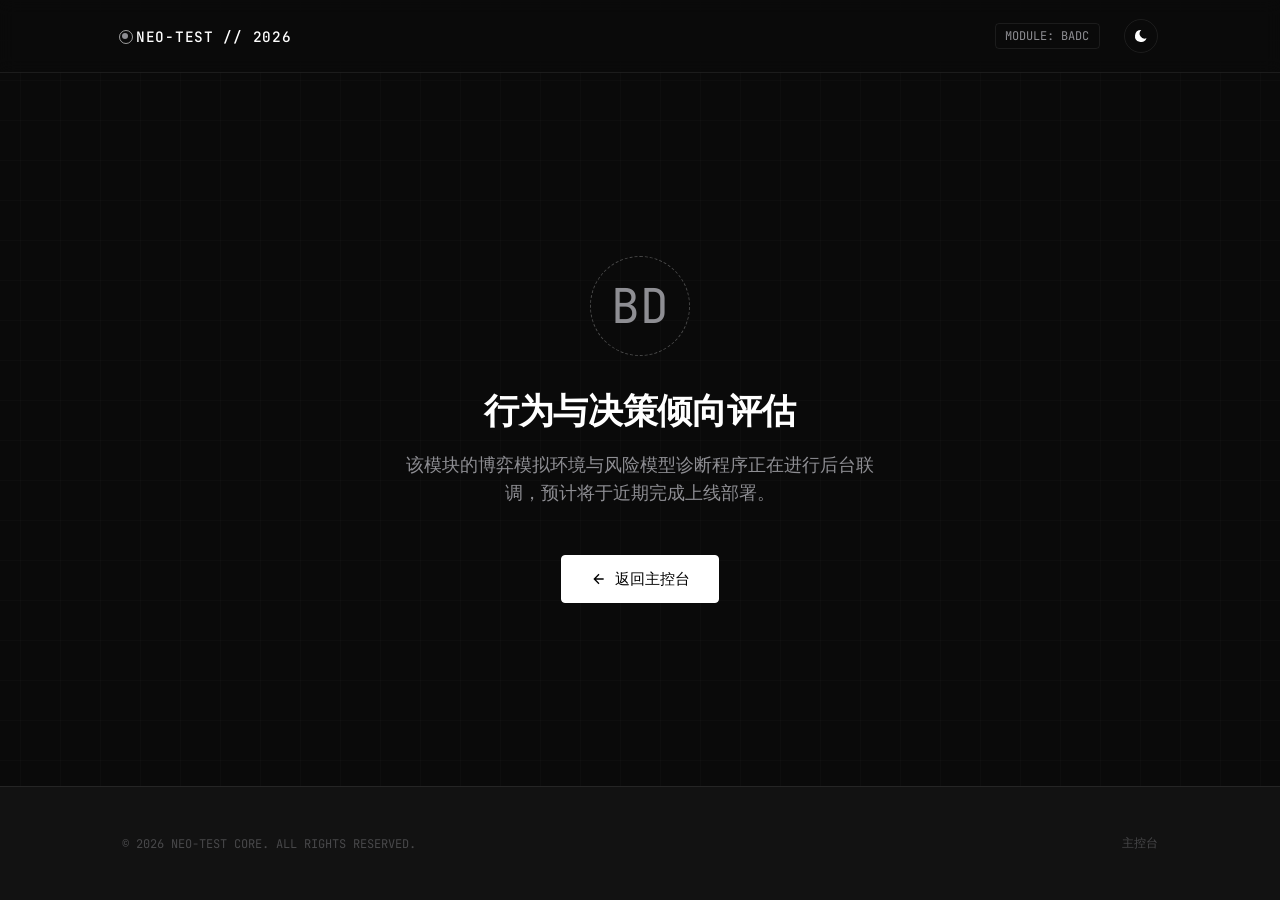
==== BaDC/index.html @ a8955a04 "front and Intelligence" ====
<!DOCTYPE html>
<html lang="zh-CN" data-theme="dark">
<head>
  <meta charset="UTF-8">
  <meta name="viewport" content="width=device-width, initial-scale=1.0">
  <title>行为与决策倾向评估 - NEO-TEST 2026</title>
  <link rel="preconnect" href="https://fonts.googleapis.com">
  <link rel="preconnect" href="https://fonts.gstatic.com" crossorigin>
  <link href="https://fonts.googleapis.com/css2?family=Inter:wght@300;400;500;600;700&family=JetBrains+Mono:wght@400;500&display=swap" rel="stylesheet">
  <link rel="stylesheet" href="../index.css">
  <style>
    .placeholder-container {
      display: flex;
      flex-direction: column;
      align-items: center;
      justify-content: center;
      text-align: center;
      min-height: 60vh;
      padding: 2rem 0;
    }
    .dev-icon {
      font-size: 3rem;
      font-family: var(--font-mono);
      margin-bottom: 2rem;
      color: var(--text-secondary);
      border: 1px dashed var(--border-hover);
      padding: 1.5rem;
      border-radius: 50%;
      width: 100px;
      height: 100px;
      display: flex;
      align-items: center;
      justify-content: center;
      animation: spin-slow 10s linear infinite;
    }
    @keyframes spin-slow {
      from { transform: rotate(0deg); }
      to { transform: rotate(360deg); }
    }
    .placeholder-title {
      font-size: 2.2rem;
      font-weight: 700;
      margin-bottom: 1rem;
      letter-spacing: -0.01em;
    }
    .placeholder-desc {
      font-size: 1.1rem;
      color: var(--text-secondary);
      max-width: 500px;
      line-height: 1.6;
      margin-bottom: 3rem;
    }
    .btn-back {
      display: inline-flex;
      align-items: center;
      gap: 0.5rem;
      background-color: var(--text-primary);
      color: var(--accent-inverse);
      padding: 0.8rem 1.8rem;
      border-radius: 4px;
      text-decoration: none;
      font-weight: 500;
      font-size: 0.95rem;
      border: 1px solid var(--text-primary);
      transition: var(--transition-fast);
    }
    .btn-back:hover {
      background-color: transparent;
      color: var(--text-primary);
    }
    .btn-back svg {
      width: 16px;
      height: 16px;
      stroke: currentColor;
      stroke-width: 2;
    }
  </style>
</head>
<body>

  <!-- Header -->
  <header class="site-header">
    <div class="container header-inner">
      <a href="../index.html" class="logo">
        <span class="status-dot" style="background-color: var(--text-secondary);"></span>
        <span>NEO-TEST // 2026</span>
      </a>
      <div class="header-controls">
        <span class="system-status">MODULE: BADC</span>
        <button class="theme-toggle" id="themeToggleBtn" aria-label="切换主题" title="切换黑白主题">
          <svg id="themeIcon" xmlns="http://www.w3.org/2000/svg" viewBox="0 0 24 24">
            <path d="M12 3c.132 0 .263 0 .393.007a7.5 7.5 0 0 0 7.92 12.446A9 9 0 1 1 12 2.992z"/>
          </svg>
        </button>
      </div>
    </div>
  </header>

  <!-- Main Content -->
  <main class="container">
    <div class="placeholder-container">
      <div class="dev-icon">BD</div>
      <h1 class="placeholder-title">行为与决策倾向评估</h1>
      <p class="placeholder-desc">
        该模块的博弈模拟环境与风险模型诊断程序正在进行后台联调，预计将于近期完成上线部署。
      </p>
      <a href="../index.html" class="btn-back">
        <svg fill="none" viewBox="0 0 24 24"><path d="M19 12H5M12 19l-7-7 7-7" stroke="currentColor"/></svg>
        返回主控台
      </a>
    </div>
  </main>

  <!-- Footer -->
  <footer class="site-footer">
    <div class="container footer-inner">
      <div class="footer-left">
        <div>&copy; 2026 NEO-TEST CORE. ALL RIGHTS RESERVED.</div>
      </div>
      <div class="footer-right">
        <a href="../index.html" class="footer-link">主控台</a>
      </div>
    </div>
  </footer>

  <script>
    // Theme Toggle Handler
    const htmlEl = document.documentElement;
    const themeBtn = document.getElementById('themeToggleBtn');
    const themeIcon = document.getElementById('themeIcon');
    
    const darkIconPath = "M12 3c.132 0 .263 0 .393.007a7.5 7.5 0 0 0 7.92 12.446A9 9 0 1 1 12 2.992z";
    const lightIconPath = "M12 18a6 6 0 1 1 0-12 6 6 0 0 1 0 12zm0-2a4 4 0 1 0 0-8 4 4 0 0 0 0 8zM11 1h2v3h-2V1zm0 19h2v3h-2v-3zM3.515 4.929l1.414-1.414 2.122 2.122-1.414 1.414-2.122-2.122zm14.142 14.142l1.414-1.414 2.122 2.122-1.414 1.414-2.122-2.122zM1 11h3v2H1v-2zm19 0h3v2h-3v-2zM3.515 19.071l2.122-2.122 1.414 1.414-2.122 2.122-1.414-1.414zm14.142-14.142l2.122-2.122 1.414 1.414-2.122 2.122-1.414-1.414z";

    // Set theme on load
    const savedTheme = localStorage.getItem('theme') || 'dark';
    htmlEl.setAttribute('data-theme', savedTheme);
    updateThemeIcon(savedTheme);

    themeBtn.addEventListener('click', () => {
      const currentTheme = htmlEl.getAttribute('data-theme');
      const newTheme = currentTheme === 'dark' ? 'light' : 'dark';
      
      htmlEl.setAttribute('data-theme', newTheme);
      localStorage.setItem('theme', newTheme);
      updateThemeIcon(newTheme);
    });

    function updateThemeIcon(theme) {
      if (theme === 'dark') {
        themeIcon.setAttribute('viewBox', '0 0 24 24');
        themeIcon.innerHTML = `<path d="${darkIconPath}"/>`;
      } else {
        themeIcon.setAttribute('viewBox', '0 0 24 24');
        themeIcon.innerHTML = `<path d="${lightIconPath}"/>`;
      }
    }
  </script>
</body>
</html>
---- index.css ----
/* Minimalist Monochrome Design System for 2026 Test Hub */

/* --- CSS Variables --- */
:root {
  --bg-primary: #0a0a0a;
  --bg-secondary: #121212;
  --bg-tertiary: #1a1a1a;
  --border: rgba(255, 255, 255, 0.08);
  --border-hover: rgba(255, 255, 255, 0.25);
  --text-primary: #ffffff;
  --text-secondary: #8e8e93;
  --text-tertiary: #48484a;
  --accent: #ffffff;
  --accent-inverse: #000000;
  --shadow: rgba(0, 0, 0, 0.6);
  --grid-color: rgba(255, 255, 255, 0.015);
  --pulse-color: rgba(255, 255, 255, 0.4);
  --glow: 0 0 20px rgba(255, 255, 255, 0.05);

  --font-sans: 'Inter', -apple-system, BlinkMacSystemFont, "Segoe UI", Roboto, sans-serif;
  --font-mono: 'JetBrains Mono', SFMono-Regular, Consolas, monospace;
  
  --transition-smooth: all 0.4s cubic-bezier(0.16, 1, 0.3, 1);
  --transition-fast: all 0.2s ease;
}

[data-theme="light"] {
  --bg-primary: #f5f5f7;
  --bg-secondary: #ffffff;
  --bg-tertiary: #e5e5ea;
  --border: rgba(0, 0, 0, 0.08);
  --border-hover: rgba(0, 0, 0, 0.25);
  --text-primary: #1c1c1e;
  --text-secondary: #8e8e93;
  --text-tertiary: #aeaeb2;
  --accent: #000000;
  --accent-inverse: #ffffff;
  --shadow: rgba(0, 0, 0, 0.05);
  --grid-color: rgba(0, 0, 0, 0.015);
  --pulse-color: rgba(0, 0, 0, 0.3);
  --glow: 0 0 20px rgba(0, 0, 0, 0.02);
}

/* --- Base Settings --- */
* {
  box-sizing: border-box;
  margin: 0;
  padding: 0;
}

html {
  font-size: 16px;
  scroll-behavior: smooth;
}

body {
  background-color: var(--bg-primary);
  color: var(--text-primary);
  font-family: var(--font-sans);
  min-height: 100vh;
  display: flex;
  flex-direction: column;
  justify-content: space-between;
  overflow-x: hidden;
  position: relative;
  transition: background-color 0.4s ease, color 0.4s ease;
  
  /* Grid Overlay Background */
  background-image: 
    linear-gradient(var(--grid-color) 1px, transparent 1px),
    linear-gradient(90deg, var(--grid-color) 1px, transparent 1px);
  background-size: 40px 40px;
  background-position: center top;
}

/* Scrollbar Customization */
::-webkit-scrollbar {
  width: 6px;
  height: 6px;
}
::-webkit-scrollbar-track {
  background: var(--bg-primary);
}
::-webkit-scrollbar-thumb {
  background: var(--text-tertiary);
  border-radius: 3px;
}
::-webkit-scrollbar-thumb:hover {
  background: var(--text-secondary);
}

/* --- Layout Container --- */
.container {
  width: 100%;
  max-width: 1100px;
  margin: 0 auto;
  padding: 0 2rem;
}

/* --- Header Section --- */
.site-header {
  border-bottom: 1px solid var(--border);
  backdrop-filter: blur(8px);
  -webkit-backdrop-filter: blur(8px);
  position: sticky;
  top: 0;
  z-index: 100;
  background-color: rgba(10, 10, 10, 0.7);
  transition: border-color 0.4s ease, background-color 0.4s ease;
}

[data-theme="light"] .site-header {
  background-color: rgba(245, 245, 247, 0.7);
}

.header-inner {
  display: flex;
  justify-content: space-between;
  align-items: center;
  height: 4.5rem;
}

.logo {
  font-family: var(--font-mono);
  font-weight: 500;
  font-size: 0.9rem;
  letter-spacing: 0.05em;
  text-decoration: none;
  color: var(--text-primary);
  display: flex;
  align-items: center;
  gap: 0.5rem;
}

.status-dot {
  width: 6px;
  height: 6px;
  background-color: var(--text-primary);
  border-radius: 50%;
  position: relative;
  display: inline-block;
}

.status-dot::after {
  content: '';
  position: absolute;
  top: -3px;
  left: -3px;
  width: 12px;
  height: 12px;
  border: 1px solid var(--text-primary);
  border-radius: 50%;
  animation: pulse-ring 2s infinite cubic-bezier(0.215, 0.61, 0.355, 1);
  opacity: 0.6;
}

@keyframes pulse-ring {
  0% { transform: scale(0.5); opacity: 1; }
  100% { transform: scale(1.8); opacity: 0; }
}

.header-controls {
  display: flex;
  align-items: center;
  gap: 1.5rem;
}

.system-status {
  font-family: var(--font-mono);
  font-size: 0.75rem;
  color: var(--text-secondary);
  border: 1px solid var(--border);
  padding: 0.25rem 0.6rem;
  border-radius: 4px;
}

.theme-toggle {
  background: none;
  border: 1px solid var(--border);
  color: var(--text-primary);
  cursor: pointer;
  padding: 0.5rem;
  border-radius: 50%;
  display: flex;
  align-items: center;
  justify-content: center;
  transition: var(--transition-fast);
}

.theme-toggle:hover {
  background-color: var(--bg-tertiary);
  border-color: var(--border-hover);
}

.theme-toggle svg {
  width: 16px;
  height: 16px;
  fill: currentColor;
}

/* --- Hero Section --- */
.hero {
  padding: 5rem 0 3rem 0;
  text-align: left;
}

.hero-tagline {
  font-family: var(--font-mono);
  font-size: 0.8rem;
  text-transform: uppercase;
  letter-spacing: 0.2em;
  color: var(--text-secondary);
  margin-bottom: 1rem;
  display: flex;
  align-items: center;
  gap: 0.5rem;
}

.hero h1 {
  font-size: 3rem;
  font-weight: 700;
  letter-spacing: -0.02em;
  line-height: 1.1;
  margin-bottom: 1.5rem;
  color: var(--text-primary);
}

.hero p {
  font-size: 1.15rem;
  line-height: 1.6;
  max-width: 650px;
  color: var(--text-secondary);
  font-weight: 300;
}

/* --- Metrics Grid --- */
.metrics-row {
  display: grid;
  grid-template-columns: repeat(3, 1fr);
  gap: 1.5rem;
  margin-bottom: 4rem;
  border-top: 1px solid var(--border);
  border-bottom: 1px solid var(--border);
  padding: 2rem 0;
}

.metric-item {
  display: flex;
  flex-direction: column;
  gap: 0.5rem;
}

.metric-num {
  font-family: var(--font-mono);
  font-size: 0.75rem;
  color: var(--text-tertiary);
}

.metric-label {
  font-size: 0.85rem;
  font-weight: 500;
  color: var(--text-primary);
}

.metric-val {
  font-family: var(--font-mono);
  font-size: 1.25rem;
  font-weight: 500;
  color: var(--text-primary);
}

/* --- Test Cards Grid --- */
.section-title-bar {
  display: flex;
  justify-content: space-between;
  align-items: baseline;
  margin-bottom: 2rem;
  border-bottom: 1px solid var(--border);
  padding-bottom: 0.75rem;
}

.section-title-bar h2 {
  font-size: 1.25rem;
  font-weight: 500;
  letter-spacing: -0.01em;
}

.section-title-bar .count {
  font-family: var(--font-mono);
  font-size: 0.8rem;
  color: var(--text-secondary);
}

.test-grid {
  display: grid;
  grid-template-columns: repeat(3, 1fr);
  gap: 1.5rem;
  margin-bottom: 5rem;
}

.test-card {
  background-color: var(--bg-secondary);
  border: 1px solid var(--border);
  border-radius: 8px;
  padding: 2.25rem 2rem;
  display: flex;
  flex-direction: column;
  justify-content: space-between;
  min-height: 320px;
  transition: var(--transition-smooth);
  box-shadow: var(--shadow);
  text-decoration: none;
  color: inherit;
  position: relative;
  overflow: hidden;
}

.test-card::before {
  content: '';
  position: absolute;
  top: 0;
  left: 0;
  width: 100%;
  height: 2px;
  background-color: var(--accent);
  transform: scaleX(0);
  transform-origin: left;
  transition: var(--transition-smooth);
}

.test-card:hover {
  transform: translateY(-4px);
  border-color: var(--border-hover);
  box-shadow: var(--glow);
}

.test-card:hover::before {
  transform: scaleX(1);
}

.card-header {
  display: flex;
  justify-content: space-between;
  align-items: flex-start;
  margin-bottom: 2rem;
}

.card-icon {
  width: 42px;
  height: 42px;
  border: 1px solid var(--border);
  border-radius: 6px;
  display: flex;
  align-items: center;
  justify-content: center;
  background-color: var(--bg-primary);
  color: var(--text-primary);
  transition: var(--transition-smooth);
}

.test-card:hover .card-icon {
  border-color: var(--text-primary);
  background-color: var(--text-primary);
  color: var(--accent-inverse);
}

.card-icon svg {
  width: 20px;
  height: 20px;
  fill: none;
  stroke: currentColor;
  stroke-width: 1.5;
}

.badge {
  font-family: var(--font-mono);
  font-size: 0.7rem;
  padding: 0.25rem 0.6rem;
  border-radius: 100px;
  border: 1px solid var(--border);
  background-color: var(--bg-primary);
  color: var(--text-secondary);
  letter-spacing: 0.02em;
  transition: var(--transition-fast);
}

.badge.dev {
  border-color: var(--text-tertiary);
  color: var(--text-secondary);
  font-style: italic;
}

.test-card:hover .badge {
  border-color: var(--text-secondary);
  color: var(--text-primary);
}

.card-body {
  margin-bottom: 2rem;
}

.card-abbr {
  font-family: var(--font-mono);
  font-size: 0.75rem;
  letter-spacing: 0.1em;
  color: var(--text-secondary);
  margin-bottom: 0.5rem;
}

.card-body h3 {
  font-size: 1.3rem;
  font-weight: 600;
  margin-bottom: 0.75rem;
  color: var(--text-primary);
  letter-spacing: -0.01em;
}

.card-body p {
  font-size: 0.9rem;
  line-height: 1.5;
  color: var(--text-secondary);
}

.card-footer {
  display: flex;
  justify-content: space-between;
  align-items: center;
  border-top: 1px solid var(--border);
  padding-top: 1.25rem;
  font-family: var(--font-mono);
  font-size: 0.8rem;
  color: var(--text-secondary);
}

.card-meta-info {
  display: flex;
  gap: 1rem;
}

.action-link {
  display: flex;
  align-items: center;
  gap: 0.25rem;
  color: var(--text-primary);
  font-weight: 500;
  transition: var(--transition-fast);
}

.action-link svg {
  width: 14px;
  height: 14px;
  stroke: currentColor;
  stroke-width: 2;
  transition: transform 0.2s ease;
}

.test-card:hover .action-link svg {
  transform: translateX(3px);
}

/* --- Terminal Console (Mock System Logs) --- */
.terminal-section {
  margin-bottom: 5rem;
}

.terminal-window {
  background-color: var(--bg-secondary);
  border: 1px solid var(--border);
  border-radius: 8px;
  overflow: hidden;
  box-shadow: var(--shadow);
}

.terminal-header {
  background-color: var(--bg-tertiary);
  padding: 0.75rem 1.25rem;
  display: flex;
  justify-content: space-between;
  align-items: center;
  border-bottom: 1px solid var(--border);
}

.terminal-buttons {
  display: flex;
  gap: 0.35rem;
}

.term-btn {
  width: 8px;
  height: 8px;
  border-radius: 50%;
  background-color: var(--text-tertiary);
}

.terminal-title {
  font-family: var(--font-mono);
  font-size: 0.7rem;
  color: var(--text-secondary);
  letter-spacing: 0.05em;
  text-transform: uppercase;
}

.terminal-body {
  padding: 1.5rem;
  font-family: var(--font-mono);
  font-size: 0.8rem;
  line-height: 1.6;
  color: var(--text-secondary);
  min-height: 180px;
  max-height: 250px;
  overflow-y: auto;
}

.term-line {
  margin-bottom: 0.5rem;
  white-space: pre-wrap;
}

.term-line.system {
  color: var(--text-primary);
}

.term-line.prompt::before {
  content: "$ ";
  color: var(--text-tertiary);
}

.cursor-blink {
  display: inline-block;
  width: 6px;
  height: 12px;
  background-color: var(--text-primary);
  animation: blink 1s step-end infinite;
  vertical-align: middle;
  margin-left: 2px;
}

@keyframes blink {
  from, to { background-color: transparent }
  50% { background-color: var(--text-primary) }
}

/* --- Footer Section --- */
.site-footer {
  border-top: 1px solid var(--border);
  padding: 3rem 0;
  background-color: var(--bg-secondary);
  font-family: var(--font-mono);
  font-size: 0.75rem;
  color: var(--text-tertiary);
}

.footer-inner {
  display: flex;
  justify-content: space-between;
  align-items: center;
  flex-wrap: wrap;
  gap: 1.5rem;
}

.footer-left {
  display: flex;
  flex-direction: column;
  gap: 0.5rem;
}

.footer-right {
  display: flex;
  gap: 2rem;
}

.footer-link {
  color: var(--text-tertiary);
  text-decoration: none;
  transition: var(--transition-fast);
}

.footer-link:hover {
  color: var(--text-primary);
}

/* --- Responsive Adaptations --- */

/* Tablet & Medium Screen */
@media (max-width: 900px) {
  html {
    font-size: 15px;
  }
  
  .hero h1 {
    font-size: 2.5rem;
  }
  
  .test-grid {
    grid-template-columns: repeat(2, 1fr);
  }
}

/* Mobile Screen */
@media (max-width: 600px) {
  html {
    font-size: 14px;
  }
  
  .container {
    padding: 0 1.5rem;
  }
  
  .site-header {
    position: relative;
  }
  
  .header-inner {
    height: 4rem;
  }
  
  .system-status {
    display: none; /* Hide status text on very small screens to save space */
  }
  
  .hero {
    padding: 3rem 0 2rem 0;
  }
  
  .hero h1 {
    font-size: 2.2rem;
  }
  
  .metrics-row {
    grid-template-columns: 1fr;
    gap: 1rem;
    padding: 1.5rem 0;
    margin-bottom: 2.5rem;
  }
  
  .metric-item {
    flex-direction: row;
    justify-content: space-between;
    align-items: center;
    border-bottom: 1px dotted var(--border);
    padding-bottom: 0.5rem;
  }
  
  .metric-item:last-child {
    border-bottom: none;
    padding-bottom: 0;
  }
  
  .metric-num {
    display: none;
  }
  
  .test-grid {
    grid-template-columns: 1fr;
    gap: 1.25rem;
    margin-bottom: 3rem;
  }
  
  .test-card {
    min-height: auto;
    padding: 1.75rem;
  }
  
  .card-header {
    margin-bottom: 1.5rem;
  }
  
  .card-body {
    margin-bottom: 1.5rem;
  }
  
  .terminal-section {
    margin-bottom: 3rem;
  }
  
  .footer-inner {
    flex-direction: column;
    align-items: flex-start;
    gap: 1rem;
  }
  
  .footer-right {
    gap: 1.5rem;
  }
}
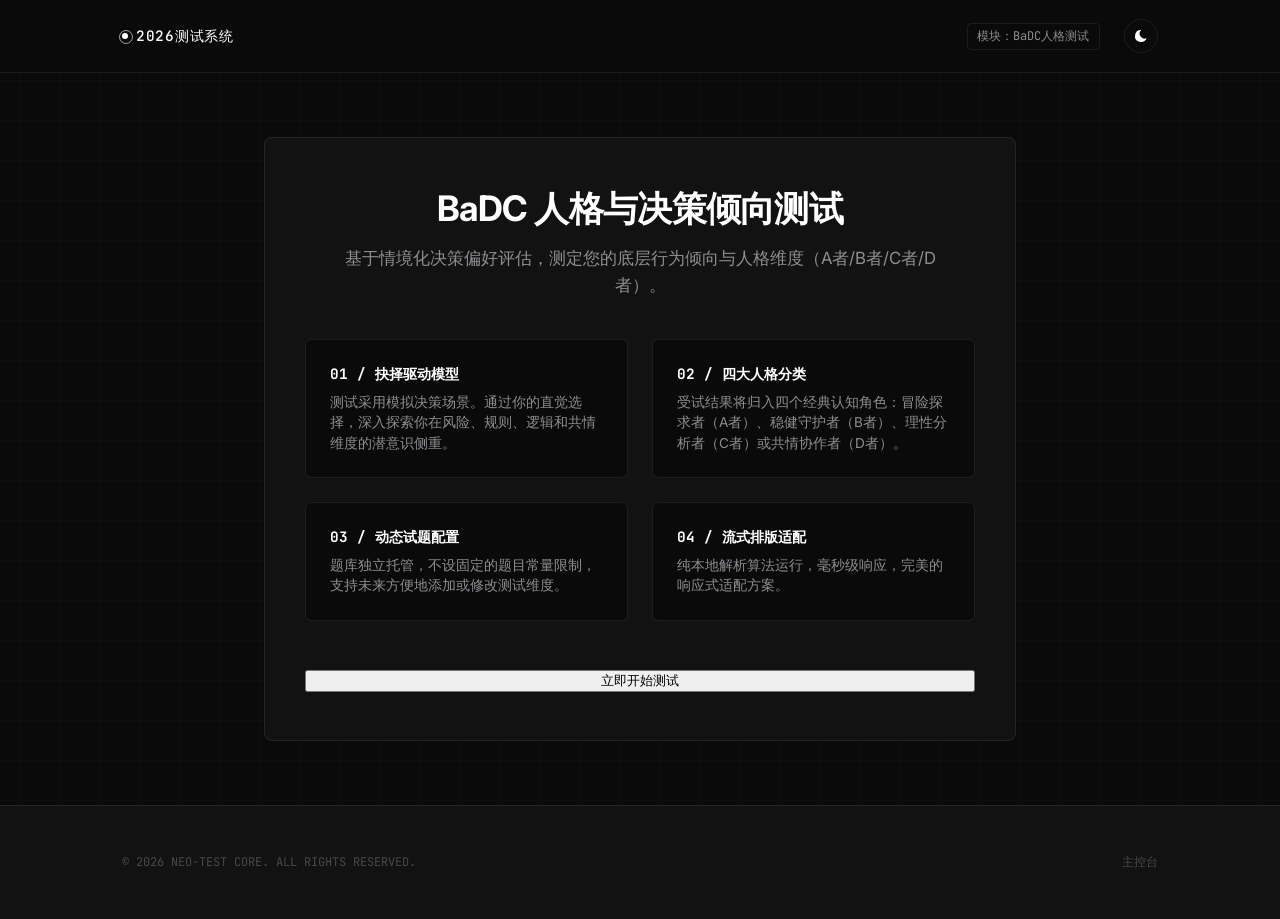
==== commit d8b1f921: "BaDC test" ====
--- a/BaDC/index.html
+++ b/BaDC/index.html
@@ -3,76 +3,308 @@
 <head>
   <meta charset="UTF-8">
   <meta name="viewport" content="width=device-width, initial-scale=1.0">
-  <title>行为与决策倾向评估 - NEO-TEST 2026</title>
+  
+  <title>BaDC人格与决策倾向测试 - 2026测试系统</title>
+  <meta name="description" content="基于情境化抉择偏好，量化测定您的底层人格类型（A者/B者/C者/D者）。采用自适应响应式设计。">
+  
+  <!-- Fonts -->
   <link rel="preconnect" href="https://fonts.googleapis.com">
   <link rel="preconnect" href="https://fonts.gstatic.com" crossorigin>
   <link href="https://fonts.googleapis.com/css2?family=Inter:wght@300;400;500;600;700&family=JetBrains+Mono:wght@400;500&display=swap" rel="stylesheet">
+  
+  <!-- Shared Stylesheet -->
   <link rel="stylesheet" href="../index.css">
+  
+  <!-- Module Specific Styles -->
   <style>
-    .placeholder-container {
+    .module-wrapper {
+      max-width: 800px;
+      margin: 4rem auto;
+      padding: 0 1.5rem;
+    }
+    
+    .panel {
+      background-color: var(--bg-secondary);
+      border: 1px solid var(--border);
+      border-radius: 8px;
+      padding: 3rem 2.5rem;
+      box-shadow: var(--shadow);
+      transition: var(--transition-smooth);
+    }
+    
+    /* Step 1: Welcome */
+    .intro-header {
+      text-align: center;
+      margin-bottom: 2.5rem;
+    }
+    .intro-header h1 {
+      font-size: 2.2rem;
+      font-weight: 700;
+      letter-spacing: -0.02em;
+      margin-bottom: 0.75rem;
+    }
+    .intro-header p {
+      color: var(--text-secondary);
+      font-size: 1.05rem;
+      line-height: 1.6;
+      max-width: 600px;
+      margin: 0 auto;
+    }
+    .intro-features {
+      display: grid;
+      grid-template-columns: 1fr 1fr;
+      gap: 1.5rem;
+      margin-bottom: 3rem;
+    }
+    .feature-card {
+      border: 1px solid var(--border);
+      border-radius: 6px;
+      padding: 1.5rem;
+      background-color: var(--bg-primary);
+    }
+    .feature-card h3 {
+      font-family: var(--font-mono);
+      font-size: 0.9rem;
+      margin-bottom: 0.5rem;
+      color: var(--text-primary);
+    }
+    .feature-card p {
+      font-size: 0.85rem;
+      color: var(--text-secondary);
+      line-height: 1.5;
+    }
+    
+    /* Step 2: Testing Interface */
+    .test-progress-bar {
+      width: 100%;
+      height: 4px;
+      background-color: var(--bg-tertiary);
+      border-radius: 2px;
+      margin-bottom: 2.5rem;
+      overflow: hidden;
+      position: relative;
+    }
+    .progress-fill {
+      height: 100%;
+      background-color: var(--text-primary);
+      width: 0%;
+      transition: width 0.4s ease;
+    }
+    .test-stats-row {
+      display: flex;
+      justify-content: space-between;
+      font-family: var(--font-mono);
+      font-size: 0.75rem;
+      color: var(--text-secondary);
+      margin-bottom: 1.5rem;
+    }
+    .question-box {
+      margin-bottom: 2.5rem;
+    }
+    .question-label {
+      font-family: var(--font-mono);
+      font-size: 0.8rem;
+      letter-spacing: 0.15em;
+      color: var(--text-secondary);
+      text-transform: uppercase;
+      margin-bottom: 1rem;
+    }
+    .question-text {
+      font-size: 1.6rem;
+      font-weight: 600;
+      line-height: 1.4;
+      color: var(--text-primary);
+    }
+    
+    /* Options stack */
+    .options-stack {
       display: flex;
       flex-direction: column;
+      gap: 1rem;
+      margin-bottom: 1rem;
+    }
+    .option-card {
+      border: 1px solid var(--border);
+      background-color: var(--bg-primary);
+      border-radius: 6px;
+      padding: 1.25rem 1.5rem;
+      display: flex;
+      align-items: center;
+      gap: 1.25rem;
+      cursor: pointer;
+      text-align: left;
+      transition: var(--transition-fast);
+      user-select: none;
+    }
+    .option-card:hover {
+      border-color: var(--border-hover);
+      transform: translateX(4px);
+    }
+    .option-badge {
+      width: 28px;
+      height: 28px;
+      border: 1px solid var(--border);
+      border-radius: 4px;
+      display: flex;
       align-items: center;
       justify-content: center;
-      text-align: center;
-      min-height: 60vh;
-      padding: 2rem 0;
-    }
-    .dev-icon {
-      font-size: 3rem;
-      font-family: var(--font-mono);
-      margin-bottom: 2rem;
-      color: var(--text-secondary);
-      border: 1px dashed var(--border-hover);
-      padding: 1.5rem;
-      border-radius: 50%;
-      width: 100px;
-      height: 100px;
-      display: flex;
-      align-items: center;
-      justify-content: center;
-      animation: spin-slow 10s linear infinite;
-    }
-    @keyframes spin-slow {
-      from { transform: rotate(0deg); }
-      to { transform: rotate(360deg); }
-    }
-    .placeholder-title {
-      font-size: 2.2rem;
-      font-weight: 700;
-      margin-bottom: 1rem;
-      letter-spacing: -0.01em;
-    }
-    .placeholder-desc {
-      font-size: 1.1rem;
-      color: var(--text-secondary);
-      max-width: 500px;
-      line-height: 1.6;
-      margin-bottom: 3rem;
-    }
-    .btn-back {
-      display: inline-flex;
-      align-items: center;
-      gap: 0.5rem;
+      font-family: var(--font-mono);
+      font-size: 0.85rem;
+      font-weight: 500;
+      color: var(--text-secondary);
+      background-color: var(--bg-secondary);
+      transition: var(--transition-fast);
+    }
+    .option-card:hover .option-badge {
+      border-color: var(--text-primary);
       background-color: var(--text-primary);
       color: var(--accent-inverse);
-      padding: 0.8rem 1.8rem;
-      border-radius: 4px;
-      text-decoration: none;
+    }
+    .option-text {
+      font-size: 0.95rem;
+      line-height: 1.5;
+      color: var(--text-primary);
+    }
+    
+    /* Step 3: Result dashboard */
+    .result-score-container {
+      text-align: center;
+      margin-bottom: 3rem;
+      border-bottom: 1px solid var(--border);
+      padding-bottom: 2.5rem;
+    }
+    .result-score-label {
+      font-family: var(--font-mono);
+      font-size: 0.85rem;
+      letter-spacing: 0.1em;
+      color: var(--text-secondary);
+      margin-bottom: 0.5rem;
+    }
+    .result-score-val {
+      font-size: 5rem;
+      font-weight: 700;
+      line-height: 1;
+      letter-spacing: -0.02em;
+      margin-bottom: 1.25rem;
+      color: var(--text-primary);
+      text-shadow: var(--glow);
+    }
+    .result-class-badge {
+      display: inline-block;
+      border: 1px solid var(--text-primary);
+      padding: 0.35rem 1rem;
+      border-radius: 100px;
+      font-size: 0.9rem;
+      font-weight: 600;
+      margin-bottom: 1.5rem;
+    }
+    .result-class-desc {
+      color: var(--text-secondary);
+      font-size: 1.05rem;
+      line-height: 1.6;
+      max-width: 550px;
+      margin: 0 auto;
+    }
+    
+    /* Profile Breakdown Bar list */
+    .breakdown-section {
+      margin: 3rem 0;
+      border-top: 1px dashed var(--border);
+      padding-top: 2.5rem;
+    }
+    .breakdown-title {
+      font-family: var(--font-mono);
+      font-size: 0.9rem;
+      margin-bottom: 1.5rem;
+      color: var(--text-primary);
+      text-align: center;
+    }
+    .breakdown-list {
+      display: flex;
+      flex-direction: column;
+      gap: 1.25rem;
+    }
+    .breakdown-item {
+      display: flex;
+      align-items: center;
+      gap: 1.5rem;
+    }
+    .breakdown-label {
+      width: 140px;
       font-weight: 500;
-      font-size: 0.95rem;
-      border: 1px solid var(--text-primary);
-      transition: var(--transition-fast);
-    }
-    .btn-back:hover {
-      background-color: transparent;
-      color: var(--text-primary);
-    }
-    .btn-back svg {
-      width: 16px;
-      height: 16px;
-      stroke: currentColor;
-      stroke-width: 2;
+      font-size: 0.9rem;
+      color: var(--text-secondary);
+      display: flex;
+      justify-content: space-between;
+    }
+    .breakdown-label.active {
+      color: var(--text-primary);
+      font-weight: 600;
+    }
+    .breakdown-track {
+      flex: 1;
+      height: 12px;
+      background-color: var(--bg-primary);
+      border: 1px solid var(--border);
+      border-radius: 3px;
+      overflow: hidden;
+      position: relative;
+    }
+    .breakdown-fill {
+      height: 100%;
+      background-color: var(--text-tertiary);
+      width: 0%;
+      transition: width 1s cubic-bezier(0.16, 1, 0.3, 1);
+    }
+    .breakdown-item.active .breakdown-fill {
+      background-color: var(--text-primary);
+    }
+    .breakdown-val {
+      width: 45px;
+      text-align: right;
+      font-family: var(--font-mono);
+      font-size: 0.85rem;
+      color: var(--text-secondary);
+    }
+    .breakdown-item.active .breakdown-val {
+      color: var(--text-primary);
+      font-weight: 600;
+    }
+    
+    /* Views State Management */
+    .view-step {
+      display: none;
+    }
+    .view-step.active {
+      display: block;
+    }
+    
+    /* Responsive styling */
+    @media (max-width: 600px) {
+      .module-wrapper {
+        margin: 2rem auto;
+      }
+      .panel {
+        padding: 2rem 1.5rem;
+      }
+      .intro-features {
+        grid-template-columns: 1fr;
+        gap: 1rem;
+      }
+      .question-text {
+        font-size: 1.4rem;
+      }
+      .option-card {
+        padding: 1rem;
+        gap: 1rem;
+      }
+      .breakdown-item {
+        gap: 0.75rem;
+      }
+      .breakdown-label {
+        width: 110px;
+        font-size: 0.85rem;
+      }
     }
   </style>
 </head>
@@ -82,11 +314,11 @@
   <header class="site-header">
     <div class="container header-inner">
       <a href="../index.html" class="logo">
-        <span class="status-dot" style="background-color: var(--text-secondary);"></span>
-        <span>NEO-TEST // 2026</span>
+        <span class="status-dot"></span>
+        <span>2026测试系统</span>
       </a>
       <div class="header-controls">
-        <span class="system-status">MODULE: BADC</span>
+        <span class="system-status">模块：BaDC人格测试</span>
         <button class="theme-toggle" id="themeToggleBtn" aria-label="切换主题" title="切换黑白主题">
           <svg id="themeIcon" xmlns="http://www.w3.org/2000/svg" viewBox="0 0 24 24">
             <path d="M12 3c.132 0 .263 0 .393.007a7.5 7.5 0 0 0 7.92 12.446A9 9 0 1 1 12 2.992z"/>
@@ -96,18 +328,109 @@
     </div>
   </header>
 
-  <!-- Main Content -->
-  <main class="container">
-    <div class="placeholder-container">
-      <div class="dev-icon">BD</div>
-      <h1 class="placeholder-title">行为与决策倾向评估</h1>
-      <p class="placeholder-desc">
-        该模块的博弈模拟环境与风险模型诊断程序正在进行后台联调，预计将于近期完成上线部署。
-      </p>
-      <a href="../index.html" class="btn-back">
-        <svg fill="none" viewBox="0 0 24 24"><path d="M19 12H5M12 19l-7-7 7-7" stroke="currentColor"/></svg>
-        返回主控台
-      </a>
+  <!-- Main Container -->
+  <main class="module-wrapper">
+    <div class="panel">
+      
+      <!-- STEP 1: WELCOME SCREEN -->
+      <div id="viewWelcome" class="view-step active">
+        <div class="intro-header">
+          <h1>BaDC 人格与决策倾向测试</h1>
+          <p>基于情境化决策偏好评估，测定您的底层行为倾向与人格维度（A者/B者/C者/D者）。</p>
+        </div>
+        
+        <div class="intro-features">
+          <div class="feature-card">
+            <h3>01 / 抉择驱动模型</h3>
+            <p>测试采用模拟决策场景。通过你的直觉选择，深入探索你在风险、规则、逻辑和共情维度的潜意识侧重。</p>
+          </div>
+          <div class="feature-card">
+            <h3>02 / 四大人格分类</h3>
+            <p>受试结果将归入四个经典认知角色：冒险探求者（A者）、稳健守护者（B者）、理性分析者（C者）或共情协作者（D者）。</p>
+          </div>
+          <div class="feature-card">
+            <h3>03 / 动态试题配置</h3>
+            <p>题库独立托管，不设固定的题目常量限制，支持未来方便地添加或修改测试维度。</p>
+          </div>
+          <div class="feature-card">
+            <h3>04 / 流式排版适配</h3>
+            <p>纯本地解析算法运行，毫秒级响应，完美的响应式适配方案。</p>
+          </div>
+        </div>
+        
+        <button class="btn btn-primary" style="width: 100%;" onclick="startTest()">立即开始测试</button>
+      </div>
+
+      <!-- STEP 2: ACTIVE TESTING SCREEN -->
+      <div id="viewTesting" class="view-step">
+        <div class="test-progress-bar">
+          <div id="progressFill" class="progress-fill"></div>
+        </div>
+        
+        <div class="test-stats-row">
+          <div>当前进度: <span id="lblQuestionIndex" class="history-val-highlight">0 / 0</span></div>
+          <div id="lblProgressPercent">0%</div>
+        </div>
+        
+        <div class="question-box">
+          <div class="question-label" id="lblQuestionCode">NODE: BADC_Q_01</div>
+          <div class="question-text" id="lblQuestionText">正在加载题目内容...</div>
+        </div>
+        
+        <div class="options-stack" id="optionsStack">
+          <!-- Options will be populated dynamically -->
+        </div>
+      </div>
+
+      <!-- STEP 3: RESULTS SCREEN -->
+      <div id="viewResults" class="view-step">
+        <div class="result-score-container">
+          <div class="result-score-label">您的人格维度判定结果</div>
+          <div class="result-score-val" id="resType">A者</div>
+          <div class="result-class-badge" id="resTitleBadge">冒险探求者</div>
+          <div class="result-class-desc" id="resDesc">
+            您拥有极高的风险耐受度与探索欲。
+          </div>
+        </div>
+
+        <!-- Progress Bars Breakdown -->
+        <div class="breakdown-section">
+          <h3 class="breakdown-title">您的认知倾向维度分布 (Tendency Profile)</h3>
+          <div class="breakdown-list">
+            
+            <div class="breakdown-item" id="breakdownA">
+              <span class="breakdown-label">A者 / 冒险度</span>
+              <div class="breakdown-track"><div class="breakdown-fill"></div></div>
+              <span class="breakdown-val">0%</span>
+            </div>
+            
+            <div class="breakdown-item" id="breakdownB">
+              <span class="breakdown-label">B者 / 稳健度</span>
+              <div class="breakdown-track"><div class="breakdown-fill"></div></div>
+              <span class="breakdown-val">0%</span>
+            </div>
+            
+            <div class="breakdown-item" id="breakdownC">
+              <span class="breakdown-label">C者 / 理性度</span>
+              <div class="breakdown-track"><div class="breakdown-fill"></div></div>
+              <span class="breakdown-val">0%</span>
+            </div>
+            
+            <div class="breakdown-item" id="breakdownD">
+              <span class="breakdown-label">D者 / 共情度</span>
+              <div class="breakdown-track"><div class="breakdown-fill"></div></div>
+              <span class="breakdown-val">0%</span>
+            </div>
+
+          </div>
+        </div>
+        
+        <div style="margin-top: 3rem; display: flex; gap: 1rem;">
+          <button class="btn btn-primary" style="flex: 1;" onclick="restartTest()">重新测试</button>
+          <a href="../index.html" class="btn" style="flex: 1; text-decoration: none;">返回主页面</a>
+        </div>
+      </div>
+
     </div>
   </main>
 
@@ -123,7 +446,12 @@
     </div>
   </footer>
 
+  <!-- Load Engine and Local Script -->
+  <script src="engine.js"></script>
   <script>
+    // Instantiate test engine
+    const engine = new BaDCEngine();
+
     // Theme Toggle Handler
     const htmlEl = document.documentElement;
     const themeBtn = document.getElementById('themeToggleBtn');
@@ -132,7 +460,6 @@
     const darkIconPath = "M12 3c.132 0 .263 0 .393.007a7.5 7.5 0 0 0 7.92 12.446A9 9 0 1 1 12 2.992z";
     const lightIconPath = "M12 18a6 6 0 1 1 0-12 6 6 0 0 1 0 12zm0-2a4 4 0 1 0 0-8 4 4 0 0 0 0 8zM11 1h2v3h-2V1zm0 19h2v3h-2v-3zM3.515 4.929l1.414-1.414 2.122 2.122-1.414 1.414-2.122-2.122zm14.142 14.142l1.414-1.414 2.122 2.122-1.414 1.414-2.122-2.122zM1 11h3v2H1v-2zm19 0h3v2h-3v-2zM3.515 19.071l2.122-2.122 1.414 1.414-2.122 2.122-1.414-1.414zm14.142-14.142l2.122-2.122 1.414 1.414-2.122 2.122-1.414-1.414z";
 
-    // Set theme on load
     const savedTheme = localStorage.getItem('theme') || 'dark';
     htmlEl.setAttribute('data-theme', savedTheme);
     updateThemeIcon(savedTheme);
@@ -155,6 +482,114 @@
         themeIcon.innerHTML = `<path d="${lightIconPath}"/>`;
       }
     }
+
+    // Step View Transition Manager
+    function showView(viewId) {
+      document.querySelectorAll('.view-step').forEach(v => v.classList.remove('active'));
+      document.getElementById(viewId).classList.add('active');
+    }
+
+    // Start Test
+    async function startTest() {
+      // Initialize questions async (fetch or fallback)
+      await engine.initialize();
+      showView('viewTesting');
+      updateTestingView();
+    }
+
+    // Option selection
+    function selectOption(optionType) {
+      engine.submitAnswer(optionType);
+      
+      setTimeout(() => {
+        if (engine.isFinished) {
+          showResults();
+        } else {
+          updateTestingView();
+        }
+      }, 250);
+    }
+
+    // Update Question Card UI
+    function updateTestingView() {
+      const q = engine.getCurrentQuestion();
+      if (!q) return;
+
+      const total = engine.questions.length;
+      const currentNum = engine.currentIndex + 1;
+      
+      // Progress numbers
+      document.getElementById('lblQuestionIndex').textContent = `${currentNum} / ${total}`;
+      
+      const percent = Math.round(((currentNum - 1) / total) * 100);
+      document.getElementById('lblProgressPercent').textContent = `${percent}%`;
+      document.getElementById('progressFill').style.width = `${percent}%`;
+
+      // Question metadata
+      document.getElementById('lblQuestionCode').textContent = `NODE: BADC_Q_${currentNum.toString().padStart(2, '0')}`;
+      document.getElementById('lblQuestionText').textContent = q.question;
+
+      // Populate options stack
+      const stack = document.getElementById('optionsStack');
+      stack.innerHTML = '';
+
+      q.options.forEach(opt => {
+        const card = document.createElement('div');
+        card.className = 'option-card';
+        card.onclick = () => selectOption(opt.type);
+
+        const badge = document.createElement('div');
+        badge.className = 'option-badge';
+        badge.textContent = opt.type;
+
+        const text = document.createElement('div');
+        text.className = 'option-text';
+        text.textContent = opt.text;
+
+        card.appendChild(badge);
+        card.appendChild(text);
+        stack.appendChild(card);
+      });
+    }
+
+    // Show results
+    function showResults() {
+      showView('viewResults');
+      
+      const report = engine.getPersonalityProfile();
+      if (!report) return;
+
+      document.getElementById('resType').textContent = report.type + '者';
+      document.getElementById('resTitleBadge').textContent = report.profile.title.split(' (')[0];
+      document.getElementById('resDesc').textContent = report.profile.desc;
+
+      // Populate progress bars
+      const types = ['A', 'B', 'C', 'D'];
+      types.forEach(t => {
+        const row = document.getElementById(`breakdown${t}`);
+        const fill = row.querySelector('.breakdown-fill');
+        const valText = row.querySelector('.breakdown-val');
+        const label = row.querySelector('.breakdown-label');
+        
+        const percent = report.percentages[t];
+        valText.textContent = `${percent}%`;
+        fill.style.width = `${percent}%`;
+        
+        // Highlight the dominant profile row
+        if (t === report.type) {
+          row.classList.add('active');
+        } else {
+          row.classList.remove('active');
+        }
+      });
+    }
+
+    // Restart Test
+    function restartTest() {
+      engine.reset();
+      showView('viewWelcome');
+    }
+
   </script>
 </body>
 </html>
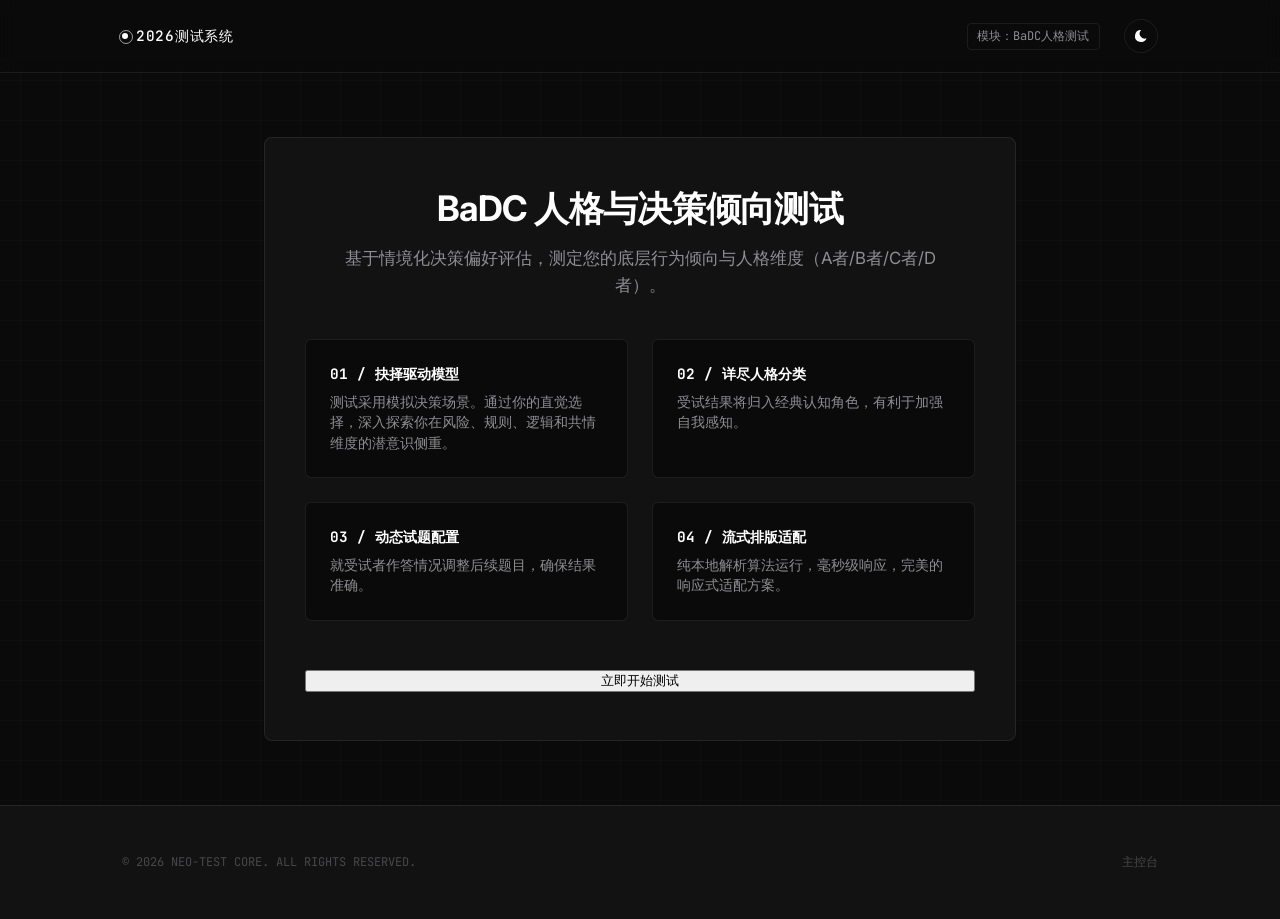
==== commit cca4be55: "change of the result of BaDC" ====
--- a/BaDC/index.html
+++ b/BaDC/index.html
@@ -345,12 +345,12 @@
             <p>测试采用模拟决策场景。通过你的直觉选择，深入探索你在风险、规则、逻辑和共情维度的潜意识侧重。</p>
           </div>
           <div class="feature-card">
-            <h3>02 / 四大人格分类</h3>
-            <p>受试结果将归入四个经典认知角色：冒险探求者（A者）、稳健守护者（B者）、理性分析者（C者）或共情协作者（D者）。</p>
+            <h3>02 / 详尽人格分类</h3>
+            <p>受试结果将归入经典认知角色，有利于加强自我感知。</p>
           </div>
           <div class="feature-card">
             <h3>03 / 动态试题配置</h3>
-            <p>题库独立托管，不设固定的题目常量限制，支持未来方便地添加或修改测试维度。</p>
+            <p>就受试者作答情况调整后续题目，确保结果准确。</p>
           </div>
           <div class="feature-card">
             <h3>04 / 流式排版适配</h3>
@@ -399,25 +399,25 @@
           <div class="breakdown-list">
             
             <div class="breakdown-item" id="breakdownA">
-              <span class="breakdown-label">A者 / 冒险度</span>
+              <span class="breakdown-label">A者 </span>
               <div class="breakdown-track"><div class="breakdown-fill"></div></div>
               <span class="breakdown-val">0%</span>
             </div>
             
             <div class="breakdown-item" id="breakdownB">
-              <span class="breakdown-label">B者 / 稳健度</span>
+              <span class="breakdown-label">B者 </span>
               <div class="breakdown-track"><div class="breakdown-fill"></div></div>
               <span class="breakdown-val">0%</span>
             </div>
             
             <div class="breakdown-item" id="breakdownC">
-              <span class="breakdown-label">C者 / 理性度</span>
+              <span class="breakdown-label">C者 </span>
               <div class="breakdown-track"><div class="breakdown-fill"></div></div>
               <span class="breakdown-val">0%</span>
             </div>
             
             <div class="breakdown-item" id="breakdownD">
-              <span class="breakdown-label">D者 / 共情度</span>
+              <span class="breakdown-label">D者 </span>
               <div class="breakdown-track"><div class="breakdown-fill"></div></div>
               <span class="breakdown-val">0%</span>
             </div>
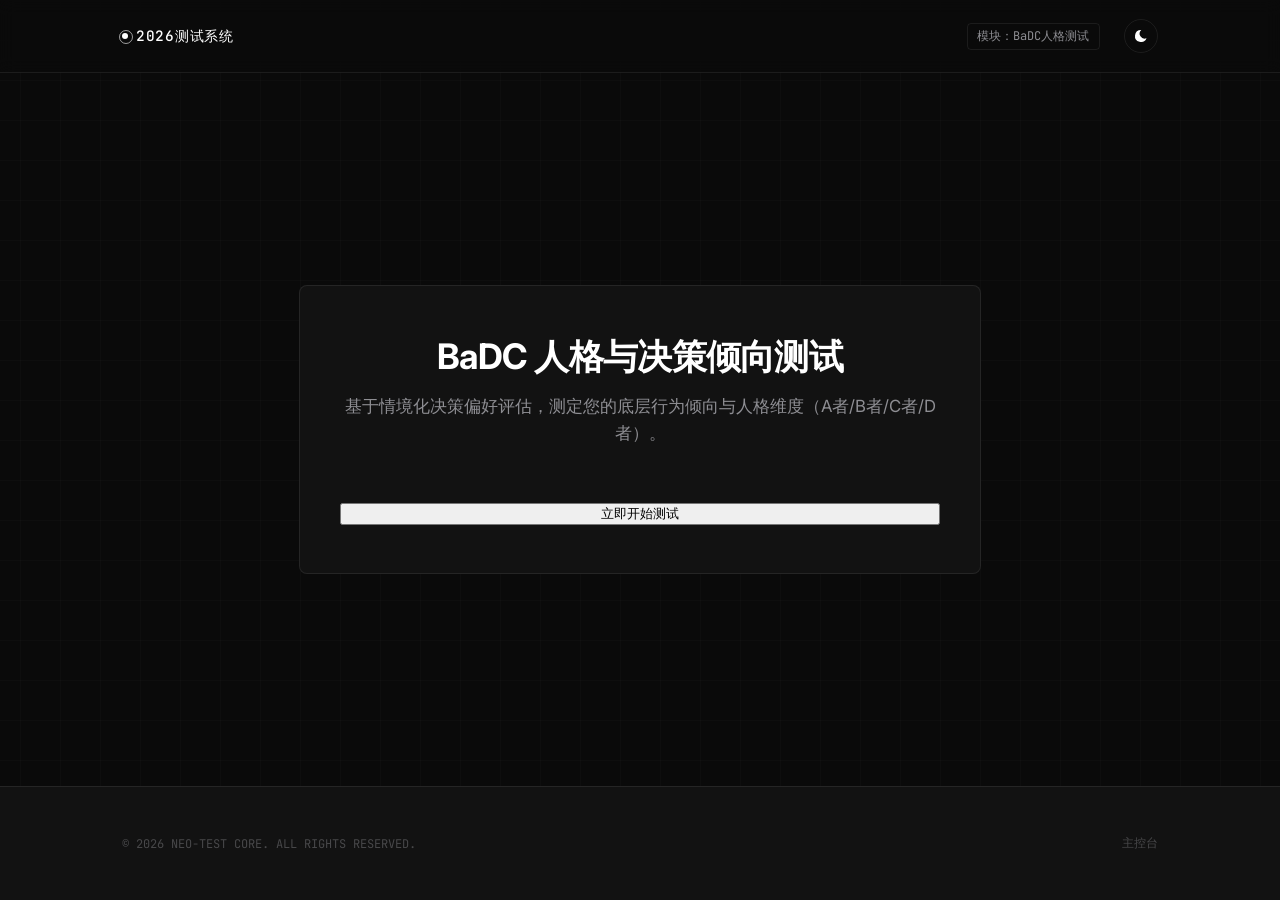
==== commit ac8256c2: "Physics contest" ====
--- a/BaDC/index.html
+++ b/BaDC/index.html
@@ -334,28 +334,9 @@
       
       <!-- STEP 1: WELCOME SCREEN -->
       <div id="viewWelcome" class="view-step active">
-        <div class="intro-header">
+        <div class="intro-header" style="margin-bottom: 3.5rem;">
           <h1>BaDC 人格与决策倾向测试</h1>
           <p>基于情境化决策偏好评估，测定您的底层行为倾向与人格维度（A者/B者/C者/D者）。</p>
-        </div>
-        
-        <div class="intro-features">
-          <div class="feature-card">
-            <h3>01 / 抉择驱动模型</h3>
-            <p>测试采用模拟决策场景。通过你的直觉选择，深入探索你在风险、规则、逻辑和共情维度的潜意识侧重。</p>
-          </div>
-          <div class="feature-card">
-            <h3>02 / 详尽人格分类</h3>
-            <p>受试结果将归入经典认知角色，有利于加强自我感知。</p>
-          </div>
-          <div class="feature-card">
-            <h3>03 / 动态试题配置</h3>
-            <p>就受试者作答情况调整后续题目，确保结果准确。</p>
-          </div>
-          <div class="feature-card">
-            <h3>04 / 流式排版适配</h3>
-            <p>纯本地解析算法运行，毫秒级响应，完美的响应式适配方案。</p>
-          </div>
         </div>
         
         <button class="btn btn-primary" style="width: 100%;" onclick="startTest()">立即开始测试</button>
